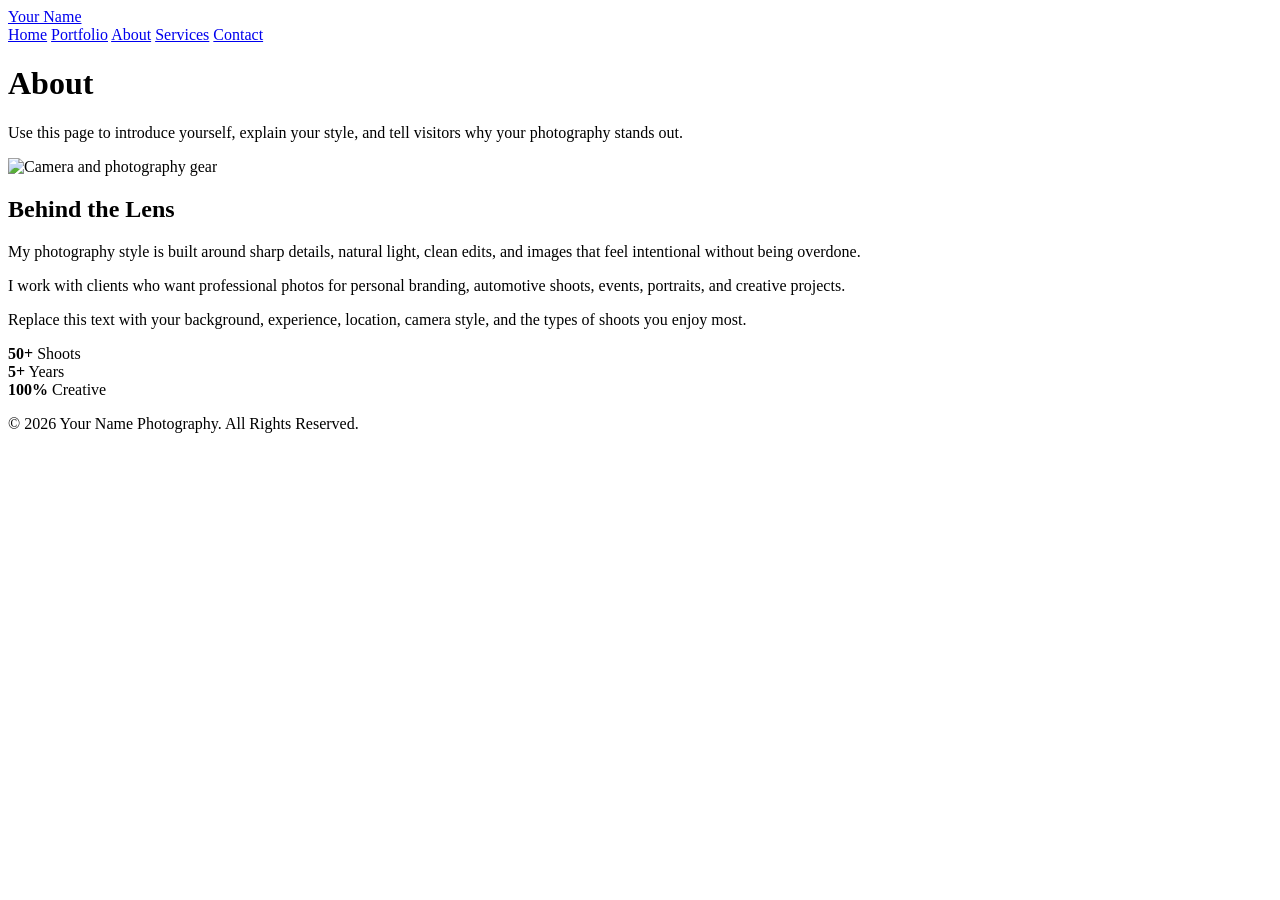
==== about.html @ 1cf20717 "asdf" ====
<!DOCTYPE html>
<html lang="en">
<head>
  <meta charset="UTF-8" />
  <meta name="viewport" content="width=device-width, initial-scale=1.0" />
  <title>Photo Portfolio | About</title>
  <link rel="stylesheet" href="styles.css" />
</head>
<body>
  <header>
  <nav class="nav">
    <a href="index.html" class="logo">Your Name</a>
    <div class="nav-links">
      <a href="index.html" class="">Home</a>
      <a href="portfolio.html" class="">Portfolio</a>
      <a href="about.html" class="active">About</a>
      <a href="services.html" class="">Services</a>
      <a href="contact.html" class="">Contact</a>
    </div>
  </nav>
</header>

  <main class="page">
  <div class="page-inner">
    <div class="page-header">
      <h1>About</h1>
      <p>Use this page to introduce yourself, explain your style, and tell visitors why your photography stands out.</p>
    </div>

    <div class="about-layout">
      <div class="about-image">
        <img src="https://images.unsplash.com/photo-1516035069371-29a1b244cc32?auto=format&fit=crop&w=1000&q=80" alt="Camera and photography gear" />
      </div>

      <div class="about-text">
        <h2>Behind the Lens</h2>
        <p>My photography style is built around sharp details, natural light, clean edits, and images that feel intentional without being overdone.</p>
        <p>I work with clients who want professional photos for personal branding, automotive shoots, events, portraits, and creative projects.</p>
        <p>Replace this text with your background, experience, location, camera style, and the types of shoots you enjoy most.</p>

        <div class="stats">
          <div class="stat">
            <strong>50+</strong>
            <span>Shoots</span>
          </div>
          <div class="stat">
            <strong>5+</strong>
            <span>Years</span>
          </div>
          <div class="stat">
            <strong>100%</strong>
            <span>Creative</span>
          </div>
        </div>
      </div>
    </div>
  </div>
</main>

  <footer>
  <p>&copy; 2026 Your Name Photography. All Rights Reserved.</p>
</footer>
</body>
</html>
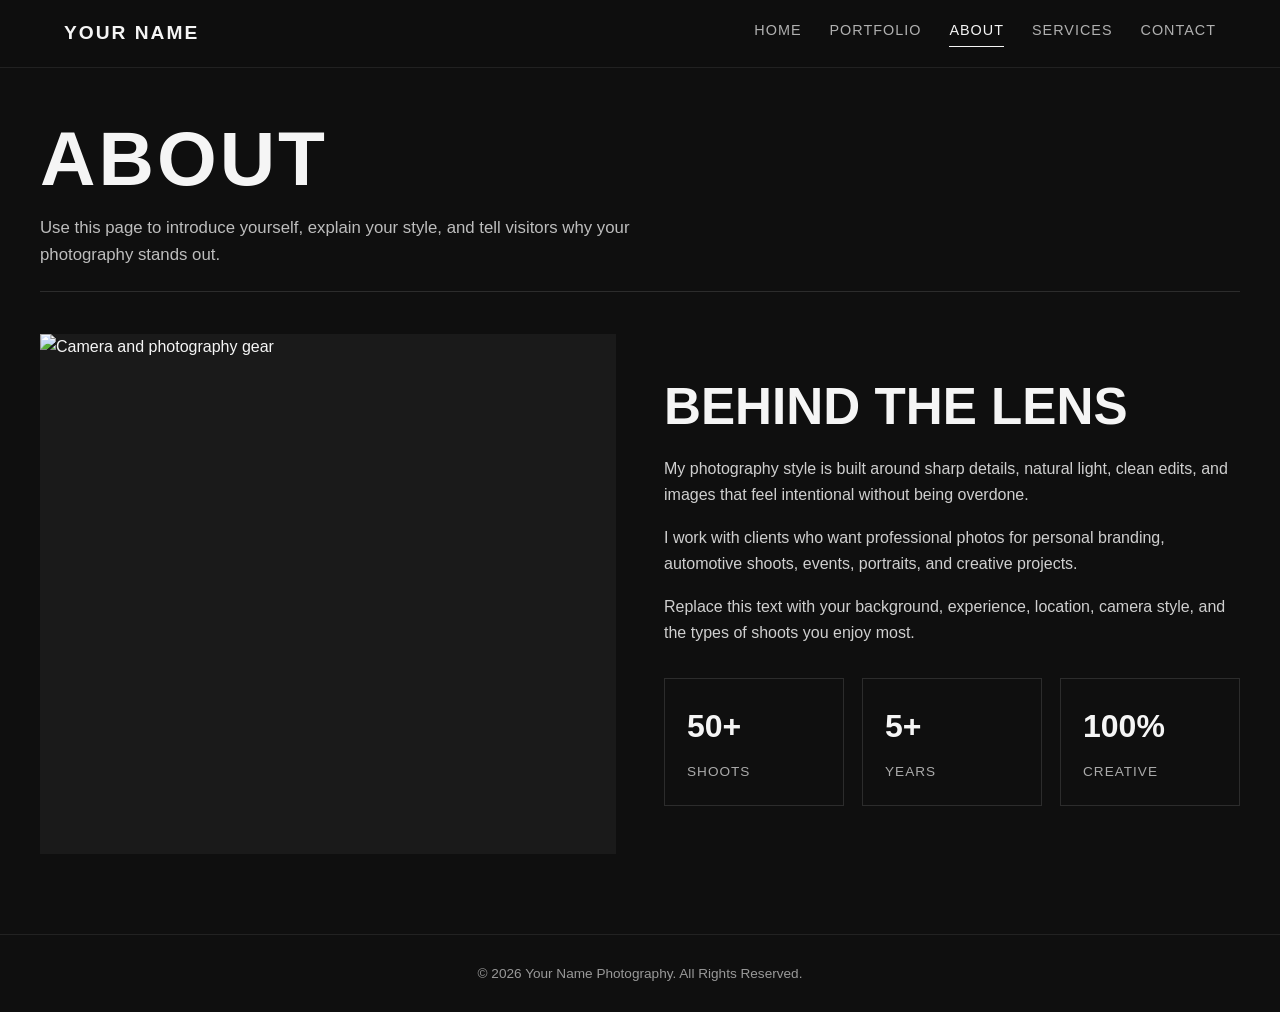
==== commit d1278cb7: "asdf" ====
--- a/about.html
+++ b/about.html
@@ -4,7 +4,7 @@
   <meta charset="UTF-8" />
   <meta name="viewport" content="width=device-width, initial-scale=1.0" />
   <title>Photo Portfolio | About</title>
-  <link rel="stylesheet" href="styles.css" />
+  <link rel="stylesheet" href="css/styles.css" />
 </head>
 <body>
   <header>
--- a/css/styles.css
+++ b/css/styles.css
@@ -0,0 +1,378 @@
+* {
+  margin: 0;
+  padding: 0;
+  box-sizing: border-box;
+}
+
+body {
+  font-family: Arial, Helvetica, sans-serif;
+  background-color: #0f0f0f;
+  color: #f5f5f5;
+  line-height: 1.6;
+}
+
+a {
+  color: inherit;
+  text-decoration: none;
+}
+
+img {
+  width: 100%;
+  display: block;
+  object-fit: cover;
+}
+
+header {
+  position: fixed;
+  top: 0;
+  left: 0;
+  width: 100%;
+  z-index: 1000;
+  background: rgba(15, 15, 15, 0.9);
+  backdrop-filter: blur(10px);
+  border-bottom: 1px solid rgba(255, 255, 255, 0.08);
+}
+
+.nav {
+  max-width: 1200px;
+  margin: 0 auto;
+  padding: 18px 24px;
+  display: flex;
+  justify-content: space-between;
+  align-items: center;
+}
+
+.logo {
+  font-size: 1.2rem;
+  font-weight: bold;
+  letter-spacing: 2px;
+  text-transform: uppercase;
+}
+
+.nav-links {
+  display: flex;
+  gap: 28px;
+  font-size: 0.9rem;
+  text-transform: uppercase;
+  letter-spacing: 1px;
+}
+
+.nav-links a {
+  opacity: 0.7;
+  transition: opacity 0.2s ease, border-color 0.2s ease;
+  border-bottom: 1px solid transparent;
+  padding-bottom: 4px;
+}
+
+.nav-links a:hover,
+.nav-links a.active {
+  opacity: 1;
+  border-color: #f5f5f5;
+}
+
+.hero {
+  min-height: 100vh;
+  background: linear-gradient(rgba(0,0,0,0.35), rgba(0,0,0,0.75)),
+    url("https://images.unsplash.com/photo-1492691527719-9d1e07e534b4?auto=format&fit=crop&w=1800&q=80") center/cover;
+  display: flex;
+  align-items: center;
+  justify-content: center;
+  text-align: center;
+  padding: 120px 24px 60px;
+}
+
+.hero-content {
+  max-width: 850px;
+}
+
+.hero h1 {
+  font-size: clamp(3rem, 8vw, 7rem);
+  line-height: 0.95;
+  text-transform: uppercase;
+  letter-spacing: 4px;
+  margin-bottom: 24px;
+}
+
+.hero p {
+  font-size: 1.1rem;
+  color: #d8d8d8;
+  max-width: 620px;
+  margin: 0 auto 36px;
+}
+
+.btn {
+  display: inline-block;
+  padding: 14px 26px;
+  border: 1px solid #f5f5f5;
+  background: transparent;
+  color: #f5f5f5;
+  text-transform: uppercase;
+  letter-spacing: 1.5px;
+  font-size: 0.85rem;
+  transition: all 0.25s ease;
+  cursor: pointer;
+}
+
+.btn:hover {
+  background: #f5f5f5;
+  color: #0f0f0f;
+}
+
+.page {
+  min-height: 100vh;
+  padding: 120px 24px 80px;
+}
+
+.page-inner {
+  max-width: 1200px;
+  margin: 0 auto;
+}
+
+.page-header {
+  margin-bottom: 42px;
+  border-bottom: 1px solid rgba(255, 255, 255, 0.12);
+  padding-bottom: 22px;
+}
+
+.page-header h1 {
+  font-size: clamp(2.6rem, 6vw, 5.5rem);
+  line-height: 1;
+  text-transform: uppercase;
+  letter-spacing: 3px;
+  margin-bottom: 18px;
+}
+
+.page-header p {
+  color: #bdbdbd;
+  max-width: 680px;
+  font-size: 1.05rem;
+}
+
+.portfolio-grid {
+  display: grid;
+  grid-template-columns: repeat(3, 1fr);
+  gap: 18px;
+}
+
+.photo-card {
+  position: relative;
+  overflow: hidden;
+  min-height: 340px;
+  background: #1a1a1a;
+}
+
+.photo-card.large {
+  grid-column: span 2;
+  min-height: 460px;
+}
+
+.photo-card.tall {
+  grid-row: span 2;
+  min-height: 700px;
+}
+
+.photo-card img {
+  height: 100%;
+  transition: transform 0.4s ease, opacity 0.4s ease;
+}
+
+.photo-card:hover img {
+  transform: scale(1.06);
+  opacity: 0.75;
+}
+
+.photo-label {
+  position: absolute;
+  left: 18px;
+  bottom: 18px;
+  background: rgba(0, 0, 0, 0.65);
+  padding: 10px 14px;
+  font-size: 0.85rem;
+  letter-spacing: 1px;
+  text-transform: uppercase;
+}
+
+.about-layout {
+  display: grid;
+  grid-template-columns: 1fr 1fr;
+  gap: 48px;
+  align-items: center;
+}
+
+.about-image {
+  min-height: 520px;
+  overflow: hidden;
+  background: #1a1a1a;
+}
+
+.about-image img {
+  height: 100%;
+}
+
+.about-text h2 {
+  font-size: clamp(2rem, 4vw, 3.5rem);
+  line-height: 1;
+  text-transform: uppercase;
+  margin-bottom: 24px;
+}
+
+.about-text p {
+  color: #cfcfcf;
+  margin-bottom: 18px;
+  font-size: 1rem;
+}
+
+.stats {
+  display: grid;
+  grid-template-columns: repeat(3, 1fr);
+  gap: 18px;
+  margin-top: 32px;
+}
+
+.stat {
+  border: 1px solid rgba(255,255,255,0.12);
+  padding: 22px;
+}
+
+.stat strong {
+  display: block;
+  font-size: 2rem;
+  margin-bottom: 6px;
+}
+
+.stat span {
+  color: #aaa;
+  font-size: 0.85rem;
+  text-transform: uppercase;
+  letter-spacing: 1px;
+}
+
+.services-grid {
+  display: grid;
+  grid-template-columns: repeat(3, 1fr);
+  gap: 18px;
+}
+
+.service-card {
+  border: 1px solid rgba(255, 255, 255, 0.12);
+  padding: 32px;
+  background: #151515;
+  min-height: 260px;
+}
+
+.service-card h2 {
+  font-size: 1.2rem;
+  text-transform: uppercase;
+  letter-spacing: 1.5px;
+  margin-bottom: 16px;
+}
+
+.service-card p {
+  color: #bdbdbd;
+  margin-bottom: 20px;
+}
+
+.price {
+  color: #fff;
+  font-size: 1.6rem;
+  font-weight: bold;
+}
+
+.contact-layout {
+  display: grid;
+  grid-template-columns: 1fr 1fr;
+  gap: 36px;
+  align-items: start;
+}
+
+.contact-card {
+  background: #151515;
+  border: 1px solid rgba(255, 255, 255, 0.12);
+  padding: 34px;
+}
+
+.contact-card h2 {
+  text-transform: uppercase;
+  letter-spacing: 1.5px;
+  margin-bottom: 18px;
+}
+
+.contact-card p,
+.contact-card li {
+  color: #cfcfcf;
+}
+
+.contact-card ul {
+  list-style: none;
+  display: grid;
+  gap: 14px;
+}
+
+form {
+  display: grid;
+  gap: 16px;
+}
+
+input,
+textarea {
+  width: 100%;
+  padding: 14px;
+  background: #0f0f0f;
+  border: 1px solid rgba(255, 255, 255, 0.18);
+  color: #fff;
+  font: inherit;
+}
+
+textarea {
+  min-height: 150px;
+  resize: vertical;
+}
+
+footer {
+  padding: 28px 24px;
+  text-align: center;
+  color: #999;
+  font-size: 0.85rem;
+  border-top: 1px solid rgba(255,255,255,0.08);
+}
+
+@media (max-width: 900px) {
+  .portfolio-grid,
+  .services-grid,
+  .about-layout,
+  .contact-layout {
+    grid-template-columns: 1fr;
+  }
+
+  .photo-card.large,
+  .photo-card.tall {
+    grid-column: auto;
+    grid-row: auto;
+    min-height: 360px;
+  }
+
+  .nav-links {
+    gap: 14px;
+    font-size: 0.75rem;
+  }
+}
+
+@media (max-width: 600px) {
+  .nav {
+    flex-direction: column;
+    gap: 14px;
+  }
+
+  .nav-links {
+    flex-wrap: wrap;
+    justify-content: center;
+  }
+
+  .stats {
+    grid-template-columns: 1fr;
+  }
+
+  .page {
+    padding: 140px 18px 70px;
+  }
+}
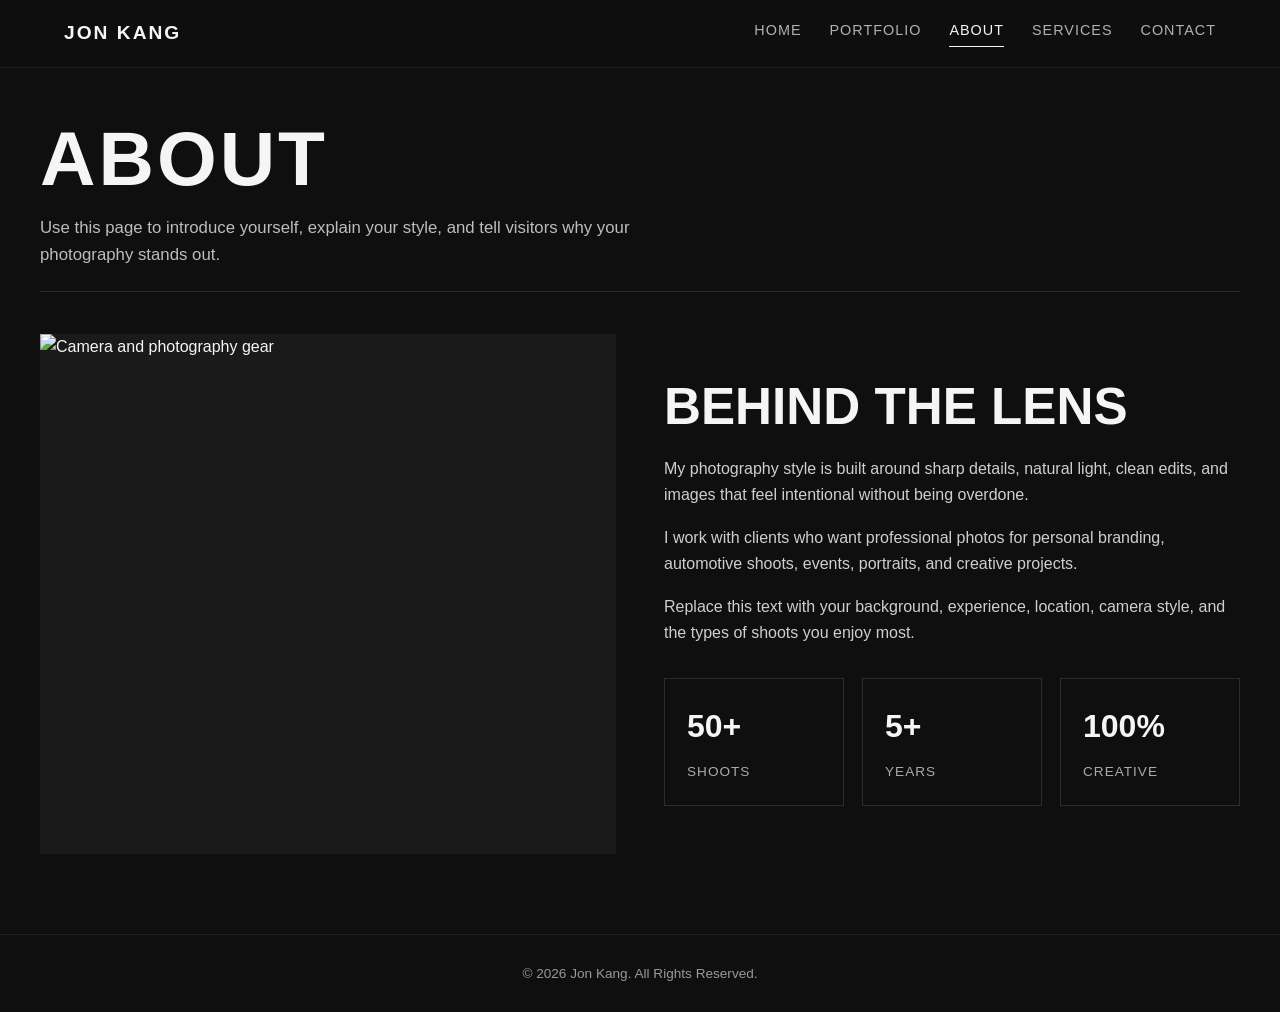
==== commit 6cc8c20d: "asdf" ====
--- a/about.html
+++ b/about.html
@@ -4,12 +4,12 @@
   <meta charset="UTF-8" />
   <meta name="viewport" content="width=device-width, initial-scale=1.0" />
   <title>Photo Portfolio | About</title>
-  <link rel="stylesheet" href="css/styles.css" />
+  <link rel="stylesheet" href="styles.css" />
 </head>
 <body>
   <header>
   <nav class="nav">
-    <a href="index.html" class="logo">Your Name</a>
+    <a href="index.html" class="logo">Jon Kang</a>
     <div class="nav-links">
       <a href="index.html" class="">Home</a>
       <a href="portfolio.html" class="">Portfolio</a>
@@ -58,7 +58,7 @@
 </main>
 
   <footer>
-  <p>&copy; 2026 Your Name Photography. All Rights Reserved.</p>
+  <p>&copy; 2026 Jon Kang. All Rights Reserved.</p>
 </footer>
 </body>
 </html>
--- a/styles.css
+++ b/styles.css
@@ -0,0 +1,378 @@
+* {
+  margin: 0;
+  padding: 0;
+  box-sizing: border-box;
+}
+
+body {
+  font-family: Arial, Helvetica, sans-serif;
+  background-color: #0f0f0f;
+  color: #f5f5f5;
+  line-height: 1.6;
+}
+
+a {
+  color: inherit;
+  text-decoration: none;
+}
+
+img {
+  width: 100%;
+  display: block;
+  object-fit: cover;
+}
+
+header {
+  position: fixed;
+  top: 0;
+  left: 0;
+  width: 100%;
+  z-index: 1000;
+  background: rgba(15, 15, 15, 0.9);
+  backdrop-filter: blur(10px);
+  border-bottom: 1px solid rgba(255, 255, 255, 0.08);
+}
+
+.nav {
+  max-width: 1200px;
+  margin: 0 auto;
+  padding: 18px 24px;
+  display: flex;
+  justify-content: space-between;
+  align-items: center;
+}
+
+.logo {
+  font-size: 1.2rem;
+  font-weight: bold;
+  letter-spacing: 2px;
+  text-transform: uppercase;
+}
+
+.nav-links {
+  display: flex;
+  gap: 28px;
+  font-size: 0.9rem;
+  text-transform: uppercase;
+  letter-spacing: 1px;
+}
+
+.nav-links a {
+  opacity: 0.7;
+  transition: opacity 0.2s ease, border-color 0.2s ease;
+  border-bottom: 1px solid transparent;
+  padding-bottom: 4px;
+}
+
+.nav-links a:hover,
+.nav-links a.active {
+  opacity: 1;
+  border-color: #f5f5f5;
+}
+
+.hero {
+  min-height: 100vh;
+  background: linear-gradient(rgba(0,0,0,0.35), rgba(0,0,0,0.75)),
+    url("https://images.unsplash.com/photo-1492691527719-9d1e07e534b4?auto=format&fit=crop&w=1800&q=80") center/cover;
+  display: flex;
+  align-items: center;
+  justify-content: center;
+  text-align: center;
+  padding: 120px 24px 60px;
+}
+
+.hero-content {
+  max-width: 850px;
+}
+
+.hero h1 {
+  font-size: clamp(3rem, 8vw, 7rem);
+  line-height: 0.95;
+  text-transform: uppercase;
+  letter-spacing: 4px;
+  margin-bottom: 24px;
+}
+
+.hero p {
+  font-size: 1.1rem;
+  color: #d8d8d8;
+  max-width: 620px;
+  margin: 0 auto 36px;
+}
+
+.btn {
+  display: inline-block;
+  padding: 14px 26px;
+  border: 1px solid #f5f5f5;
+  background: transparent;
+  color: #f5f5f5;
+  text-transform: uppercase;
+  letter-spacing: 1.5px;
+  font-size: 0.85rem;
+  transition: all 0.25s ease;
+  cursor: pointer;
+}
+
+.btn:hover {
+  background: #f5f5f5;
+  color: #0f0f0f;
+}
+
+.page {
+  min-height: 100vh;
+  padding: 120px 24px 80px;
+}
+
+.page-inner {
+  max-width: 1200px;
+  margin: 0 auto;
+}
+
+.page-header {
+  margin-bottom: 42px;
+  border-bottom: 1px solid rgba(255, 255, 255, 0.12);
+  padding-bottom: 22px;
+}
+
+.page-header h1 {
+  font-size: clamp(2.6rem, 6vw, 5.5rem);
+  line-height: 1;
+  text-transform: uppercase;
+  letter-spacing: 3px;
+  margin-bottom: 18px;
+}
+
+.page-header p {
+  color: #bdbdbd;
+  max-width: 680px;
+  font-size: 1.05rem;
+}
+
+.portfolio-grid {
+  display: grid;
+  grid-template-columns: repeat(3, 1fr);
+  gap: 18px;
+}
+
+.photo-card {
+  position: relative;
+  overflow: hidden;
+  min-height: 340px;
+  background: #1a1a1a;
+}
+
+.photo-card.large {
+  grid-column: span 2;
+  min-height: 460px;
+}
+
+.photo-card.tall {
+  grid-row: span 2;
+  min-height: 700px;
+}
+
+.photo-card img {
+  height: 100%;
+  transition: transform 0.4s ease, opacity 0.4s ease;
+}
+
+.photo-card:hover img {
+  transform: scale(1.06);
+  opacity: 0.75;
+}
+
+.photo-label {
+  position: absolute;
+  left: 18px;
+  bottom: 18px;
+  background: rgba(0, 0, 0, 0.65);
+  padding: 10px 14px;
+  font-size: 0.85rem;
+  letter-spacing: 1px;
+  text-transform: uppercase;
+}
+
+.about-layout {
+  display: grid;
+  grid-template-columns: 1fr 1fr;
+  gap: 48px;
+  align-items: center;
+}
+
+.about-image {
+  min-height: 520px;
+  overflow: hidden;
+  background: #1a1a1a;
+}
+
+.about-image img {
+  height: 100%;
+}
+
+.about-text h2 {
+  font-size: clamp(2rem, 4vw, 3.5rem);
+  line-height: 1;
+  text-transform: uppercase;
+  margin-bottom: 24px;
+}
+
+.about-text p {
+  color: #cfcfcf;
+  margin-bottom: 18px;
+  font-size: 1rem;
+}
+
+.stats {
+  display: grid;
+  grid-template-columns: repeat(3, 1fr);
+  gap: 18px;
+  margin-top: 32px;
+}
+
+.stat {
+  border: 1px solid rgba(255,255,255,0.12);
+  padding: 22px;
+}
+
+.stat strong {
+  display: block;
+  font-size: 2rem;
+  margin-bottom: 6px;
+}
+
+.stat span {
+  color: #aaa;
+  font-size: 0.85rem;
+  text-transform: uppercase;
+  letter-spacing: 1px;
+}
+
+.services-grid {
+  display: grid;
+  grid-template-columns: repeat(3, 1fr);
+  gap: 18px;
+}
+
+.service-card {
+  border: 1px solid rgba(255, 255, 255, 0.12);
+  padding: 32px;
+  background: #151515;
+  min-height: 260px;
+}
+
+.service-card h2 {
+  font-size: 1.2rem;
+  text-transform: uppercase;
+  letter-spacing: 1.5px;
+  margin-bottom: 16px;
+}
+
+.service-card p {
+  color: #bdbdbd;
+  margin-bottom: 20px;
+}
+
+.price {
+  color: #fff;
+  font-size: 1.6rem;
+  font-weight: bold;
+}
+
+.contact-layout {
+  display: grid;
+  grid-template-columns: 1fr 1fr;
+  gap: 36px;
+  align-items: start;
+}
+
+.contact-card {
+  background: #151515;
+  border: 1px solid rgba(255, 255, 255, 0.12);
+  padding: 34px;
+}
+
+.contact-card h2 {
+  text-transform: uppercase;
+  letter-spacing: 1.5px;
+  margin-bottom: 18px;
+}
+
+.contact-card p,
+.contact-card li {
+  color: #cfcfcf;
+}
+
+.contact-card ul {
+  list-style: none;
+  display: grid;
+  gap: 14px;
+}
+
+form {
+  display: grid;
+  gap: 16px;
+}
+
+input,
+textarea {
+  width: 100%;
+  padding: 14px;
+  background: #0f0f0f;
+  border: 1px solid rgba(255, 255, 255, 0.18);
+  color: #fff;
+  font: inherit;
+}
+
+textarea {
+  min-height: 150px;
+  resize: vertical;
+}
+
+footer {
+  padding: 28px 24px;
+  text-align: center;
+  color: #999;
+  font-size: 0.85rem;
+  border-top: 1px solid rgba(255,255,255,0.08);
+}
+
+@media (max-width: 900px) {
+  .portfolio-grid,
+  .services-grid,
+  .about-layout,
+  .contact-layout {
+    grid-template-columns: 1fr;
+  }
+
+  .photo-card.large,
+  .photo-card.tall {
+    grid-column: auto;
+    grid-row: auto;
+    min-height: 360px;
+  }
+
+  .nav-links {
+    gap: 14px;
+    font-size: 0.75rem;
+  }
+}
+
+@media (max-width: 600px) {
+  .nav {
+    flex-direction: column;
+    gap: 14px;
+  }
+
+  .nav-links {
+    flex-wrap: wrap;
+    justify-content: center;
+  }
+
+  .stats {
+    grid-template-columns: 1fr;
+  }
+
+  .page {
+    padding: 140px 18px 70px;
+  }
+}
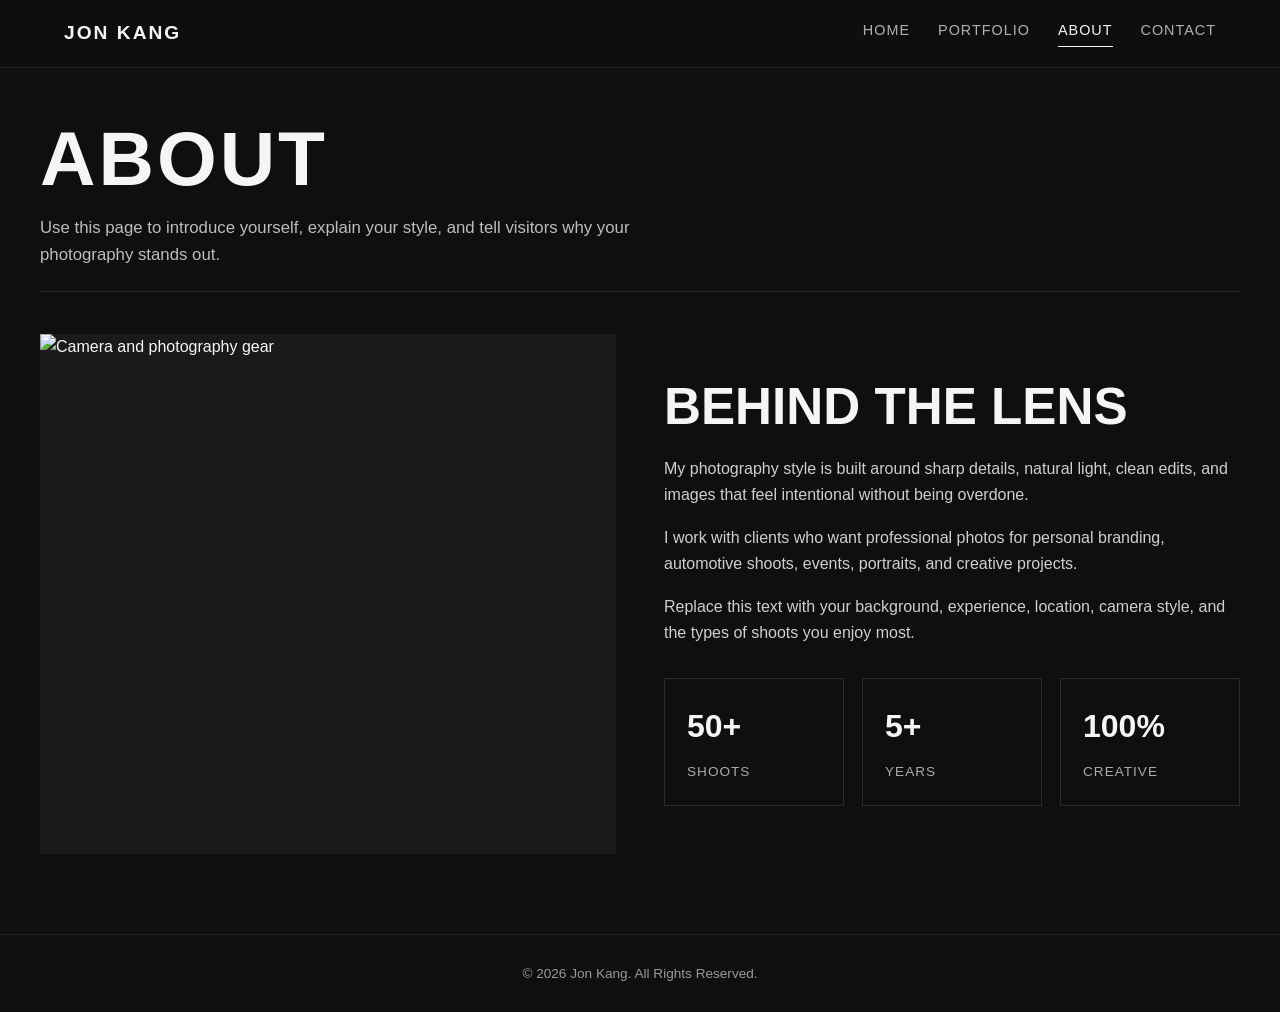
==== commit 3c8daa84: "asdf" ====
--- a/about.html
+++ b/about.html
@@ -14,7 +14,6 @@
       <a href="index.html" class="">Home</a>
       <a href="portfolio.html" class="">Portfolio</a>
       <a href="about.html" class="active">About</a>
-      <a href="services.html" class="">Services</a>
       <a href="contact.html" class="">Contact</a>
     </div>
   </nav>
--- a/styles.css
+++ b/styles.css
@@ -68,36 +68,6 @@
 .nav-links a.active {
   opacity: 1;
   border-color: #f5f5f5;
-}
-
-.hero {
-  min-height: 100vh;
-  background: linear-gradient(rgba(0,0,0,0.35), rgba(0,0,0,0.75)),
-    url("https://images.unsplash.com/photo-1492691527719-9d1e07e534b4?auto=format&fit=crop&w=1800&q=80") center/cover;
-  display: flex;
-  align-items: center;
-  justify-content: center;
-  text-align: center;
-  padding: 120px 24px 60px;
-}
-
-.hero-content {
-  max-width: 850px;
-}
-
-.hero h1 {
-  font-size: clamp(3rem, 8vw, 7rem);
-  line-height: 0.95;
-  text-transform: uppercase;
-  letter-spacing: 4px;
-  margin-bottom: 24px;
-}
-
-.hero p {
-  font-size: 1.1rem;
-  color: #d8d8d8;
-  max-width: 620px;
-  margin: 0 auto 36px;
 }
 
 .btn {
@@ -357,22 +327,113 @@
   }
 }
 
-@media (max-width: 600px) {
-  .nav {
-    flex-direction: column;
-    gap: 14px;
-  }
-
-  .nav-links {
-    flex-wrap: wrap;
-    justify-content: center;
-  }
-
-  .stats {
+.category-gallery {
+  display: grid;
+  grid-template-columns: repeat(3, 1fr);
+  gap: 18px;
+  align-items: start;
+}
+
+.category-gallery img {
+  width: 100%;
+  height: auto;
+  object-fit: contain;
+  display: block;
+  background: none;
+}
+
+@media (max-width: 900px) {
+  .category-gallery {
     grid-template-columns: 1fr;
   }
 
-  .page {
-    padding: 140px 18px 70px;
+  .category-gallery img {
+    height: 340px;
   }
 }
+
+.hero {
+  min-height: 100vh;
+  position: relative;
+  padding: 0;
+  overflow: hidden;
+  background: #0f0f0f;
+}
+
+.hero-grid {
+  height: calc(100vh - 90px);
+  margin-top: 90px;
+  display: grid;
+  grid-template-columns: 1fr 1fr;
+  grid-template-rows: 1fr 1fr;
+  gap: 12px;
+  padding: 12px;
+  grid-template-areas:
+    "photo3 photo1"
+    "photo4 photo2";
+}
+
+.hero-tile {
+  overflow: hidden;
+  background: #000;
+}
+
+.hero-tile img {
+  width: 100%;
+  height: 100%;
+  object-fit: cover;
+  object-position: center;
+  display: block;
+}
+
+.hero-photo-1 {
+  grid-area: photo1;
+}
+
+.hero-photo-2 {
+  grid-area: photo2;
+}
+
+.hero-photo-3 {
+  grid-area: photo3;
+}
+
+.hero-photo-4 {
+  grid-area: photo4;
+}
+
+.hero::after {
+  content: "";
+  position: absolute;
+  inset: 0;
+  background: rgba(0, 0, 0, 0.45);
+  z-index: 1;
+  pointer-events: none;
+}
+
+.hero-content {
+  position: absolute;
+  z-index: 2;
+  max-width: 850px;
+  width: 100%;
+  padding: 24px;
+  text-align: center;
+  top: 50%;
+  left: 50%;
+  transform: translate(-50%, -50%);
+}
+
+.single-card {
+  grid-template-columns: minmax(0, 650px);
+  justify-content: center;
+}
+
+.contact-card a {
+  color: #f5f5f5;
+  text-decoration: underline;
+  text-underline-offset: 4px;
+}
+
+.contact-card a:hover {
+  opacity: 0.75;
+}
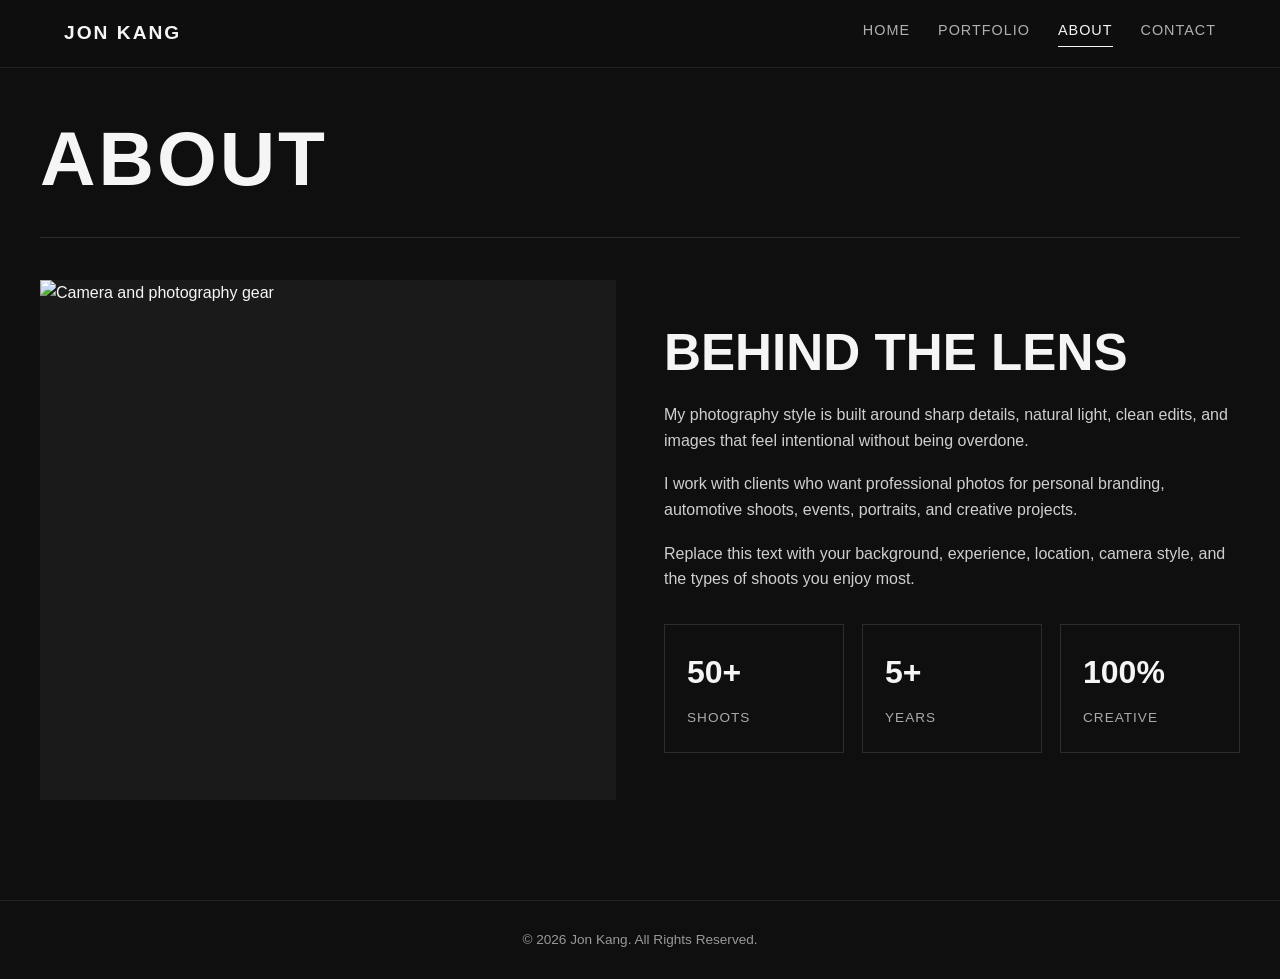
==== commit c93a9751: "asdf" ====
--- a/about.html
+++ b/about.html
@@ -23,12 +23,11 @@
   <div class="page-inner">
     <div class="page-header">
       <h1>About</h1>
-      <p>Use this page to introduce yourself, explain your style, and tell visitors why your photography stands out.</p>
     </div>
 
     <div class="about-layout">
       <div class="about-image">
-        <img src="https://images.unsplash.com/photo-1516035069371-29a1b244cc32?auto=format&fit=crop&w=1000&q=80" alt="Camera and photography gear" />
+        <img src="https://shotkit.com/wp-content/uploads/bb-plugin/cache/Sony-a7-iii-review-shotkit-jason-vinson-013-landscape-c8aa5e452a0e4825ca1bf99fbfb9c760-zybravgx2q47.jpg" alt="Camera and photography gear" />
       </div>
 
       <div class="about-text">
--- a/styles.css
+++ b/styles.css
@@ -19,8 +19,9 @@
 img {
   width: 100%;
   display: block;
-  object-fit: cover;
-}
+}
+
+/* Header / Navigation */
 
 header {
   position: fixed;
@@ -28,7 +29,7 @@
   left: 0;
   width: 100%;
   z-index: 1000;
-  background: rgba(15, 15, 15, 0.9);
+  background: rgba(15, 15, 15, 0.92);
   backdrop-filter: blur(10px);
   border-bottom: 1px solid rgba(255, 255, 255, 0.08);
 }
@@ -70,6 +71,72 @@
   border-color: #f5f5f5;
 }
 
+/* Home Hero */
+
+.hero {
+  min-height: 100vh;
+  position: relative;
+  padding: 0;
+  overflow: hidden;
+  background: #0f0f0f;
+}
+
+.hero-grid {
+  height: calc(100vh - 80px);
+  margin-top: 80px;
+  display: grid;
+  grid-template-columns: 1fr 1fr;
+  gap: 12px;
+  padding: 12px;
+}
+
+.hero-tile {
+  overflow: hidden;
+  background: #000;
+}
+
+.hero-tile img {
+  width: 100%;
+  height: 100%;
+  object-fit: cover;
+  object-position: center;
+}
+
+.hero::after {
+  content: "";
+  position: absolute;
+  inset: 0;
+  background: rgba(0, 0, 0, 0.45);
+  z-index: 1;
+  pointer-events: none;
+}
+
+.hero-content {
+  position: absolute;
+  z-index: 2;
+  max-width: 850px;
+  width: 100%;
+  padding: 24px;
+  text-align: center;
+  top: 50%;
+  left: 50%;
+  transform: translate(-50%, -50%);
+}
+
+.hero-content h1 {
+  font-size: clamp(2.5rem, 6vw, 5rem);
+  line-height: 1;
+  margin-bottom: 18px;
+}
+
+.hero-content p {
+  max-width: 700px;
+  margin: 0 auto 24px;
+  color: #f0f0f0;
+}
+
+/* Buttons */
+
 .btn {
   display: inline-block;
   padding: 14px 26px;
@@ -88,6 +155,8 @@
   color: #0f0f0f;
 }
 
+/* General Page Layout */
+
 .page {
   min-height: 100vh;
   padding: 120px 24px 80px;
@@ -118,31 +187,25 @@
   font-size: 1.05rem;
 }
 
+/* Main Portfolio Page */
+
 .portfolio-grid {
   display: grid;
-  grid-template-columns: repeat(3, 1fr);
+  grid-template-columns: repeat(2, 1fr);
   gap: 18px;
 }
 
 .photo-card {
   position: relative;
   overflow: hidden;
-  min-height: 340px;
+  min-height: 440px;
   background: #1a1a1a;
 }
 
-.photo-card.large {
-  grid-column: span 2;
-  min-height: 460px;
-}
-
-.photo-card.tall {
-  grid-row: span 2;
-  min-height: 700px;
-}
-
 .photo-card img {
+  width: 100%;
   height: 100%;
+  object-fit: cover;
   transition: transform 0.4s ease, opacity 0.4s ease;
 }
 
@@ -162,6 +225,25 @@
   text-transform: uppercase;
 }
 
+/* Automotive / Portrait Gallery Pages */
+/* Masonry layout removes empty gaps between different image sizes */
+
+.category-gallery {
+  column-count: 3;
+  column-gap: 18px;
+}
+
+.category-gallery img {
+  width: 100%;
+  height: auto;
+  display: block;
+  margin-bottom: 18px;
+  break-inside: avoid;
+  background: #1a1a1a;
+}
+
+/* About Page */
+
 .about-layout {
   display: grid;
   grid-template-columns: 1fr 1fr;
@@ -176,7 +258,9 @@
 }
 
 .about-image img {
+  width: 100%;
   height: 100%;
+  object-fit: cover;
 }
 
 .about-text h2 {
@@ -200,7 +284,7 @@
 }
 
 .stat {
-  border: 1px solid rgba(255,255,255,0.12);
+  border: 1px solid rgba(255, 255, 255, 0.12);
   padding: 22px;
 }
 
@@ -217,42 +301,18 @@
   letter-spacing: 1px;
 }
 
-.services-grid {
-  display: grid;
-  grid-template-columns: repeat(3, 1fr);
-  gap: 18px;
-}
-
-.service-card {
-  border: 1px solid rgba(255, 255, 255, 0.12);
-  padding: 32px;
-  background: #151515;
-  min-height: 260px;
-}
-
-.service-card h2 {
-  font-size: 1.2rem;
-  text-transform: uppercase;
-  letter-spacing: 1.5px;
-  margin-bottom: 16px;
-}
-
-.service-card p {
-  color: #bdbdbd;
-  margin-bottom: 20px;
-}
-
-.price {
-  color: #fff;
-  font-size: 1.6rem;
-  font-weight: bold;
-}
+/* Contact Page */
 
 .contact-layout {
   display: grid;
   grid-template-columns: 1fr 1fr;
   gap: 36px;
   align-items: start;
+}
+
+.contact-layout.single-card {
+  grid-template-columns: minmax(0, 650px);
+  justify-content: center;
 }
 
 .contact-card {
@@ -278,46 +338,40 @@
   gap: 14px;
 }
 
-form {
-  display: grid;
-  gap: 16px;
-}
-
-input,
-textarea {
-  width: 100%;
-  padding: 14px;
-  background: #0f0f0f;
-  border: 1px solid rgba(255, 255, 255, 0.18);
-  color: #fff;
-  font: inherit;
-}
-
-textarea {
-  min-height: 150px;
-  resize: vertical;
-}
+.contact-card a {
+  color: #f5f5f5;
+  text-decoration: underline;
+  text-underline-offset: 4px;
+}
+
+.contact-card a:hover {
+  opacity: 0.75;
+}
+
+/* Footer */
 
 footer {
   padding: 28px 24px;
   text-align: center;
   color: #999;
   font-size: 0.85rem;
-  border-top: 1px solid rgba(255,255,255,0.08);
-}
+  border-top: 1px solid rgba(255, 255, 255, 0.08);
+}
+
+/* Responsive */
 
 @media (max-width: 900px) {
   .portfolio-grid,
-  .services-grid,
   .about-layout,
   .contact-layout {
     grid-template-columns: 1fr;
   }
 
-  .photo-card.large,
-  .photo-card.tall {
-    grid-column: auto;
-    grid-row: auto;
+  .category-gallery {
+    column-count: 2;
+  }
+
+  .photo-card {
     min-height: 360px;
   }
 
@@ -327,113 +381,42 @@
   }
 }
 
-.category-gallery {
-  display: grid;
-  grid-template-columns: repeat(3, 1fr);
-  gap: 18px;
-  align-items: start;
-}
-
-.category-gallery img {
-  width: 100%;
-  height: auto;
-  object-fit: contain;
-  display: block;
-  background: none;
-}
-
-@media (max-width: 900px) {
+@media (max-width: 600px) {
+  .nav {
+    flex-direction: column;
+    gap: 14px;
+  }
+
+  .nav-links {
+    flex-wrap: wrap;
+    justify-content: center;
+  }
+
+  .hero-grid {
+    height: auto;
+    min-height: 100vh;
+    grid-template-columns: 1fr;
+    grid-template-rows: repeat(4, 300px);
+    grid-template-areas:
+      "photo1"
+      "photo2"
+      "photo3"
+      "photo4";
+  }
+
+  .hero-content h1 {
+    font-size: 2.4rem;
+  }
+
+  .page {
+    padding: 150px 18px 70px;
+  }
+
   .category-gallery {
+    column-count: 1;
+  }
+
+  .stats {
     grid-template-columns: 1fr;
   }
-
-  .category-gallery img {
-    height: 340px;
-  }
-}
-
-.hero {
-  min-height: 100vh;
-  position: relative;
-  padding: 0;
-  overflow: hidden;
-  background: #0f0f0f;
-}
-
-.hero-grid {
-  height: calc(100vh - 90px);
-  margin-top: 90px;
-  display: grid;
-  grid-template-columns: 1fr 1fr;
-  grid-template-rows: 1fr 1fr;
-  gap: 12px;
-  padding: 12px;
-  grid-template-areas:
-    "photo3 photo1"
-    "photo4 photo2";
-}
-
-.hero-tile {
-  overflow: hidden;
-  background: #000;
-}
-
-.hero-tile img {
-  width: 100%;
-  height: 100%;
-  object-fit: cover;
-  object-position: center;
-  display: block;
-}
-
-.hero-photo-1 {
-  grid-area: photo1;
-}
-
-.hero-photo-2 {
-  grid-area: photo2;
-}
-
-.hero-photo-3 {
-  grid-area: photo3;
-}
-
-.hero-photo-4 {
-  grid-area: photo4;
-}
-
-.hero::after {
-  content: "";
-  position: absolute;
-  inset: 0;
-  background: rgba(0, 0, 0, 0.45);
-  z-index: 1;
-  pointer-events: none;
-}
-
-.hero-content {
-  position: absolute;
-  z-index: 2;
-  max-width: 850px;
-  width: 100%;
-  padding: 24px;
-  text-align: center;
-  top: 50%;
-  left: 50%;
-  transform: translate(-50%, -50%);
-}
-
-.single-card {
-  grid-template-columns: minmax(0, 650px);
-  justify-content: center;
-}
-
-.contact-card a {
-  color: #f5f5f5;
-  text-decoration: underline;
-  text-underline-offset: 4px;
-}
-
-.contact-card a:hover {
-  opacity: 0.75;
-}
+}
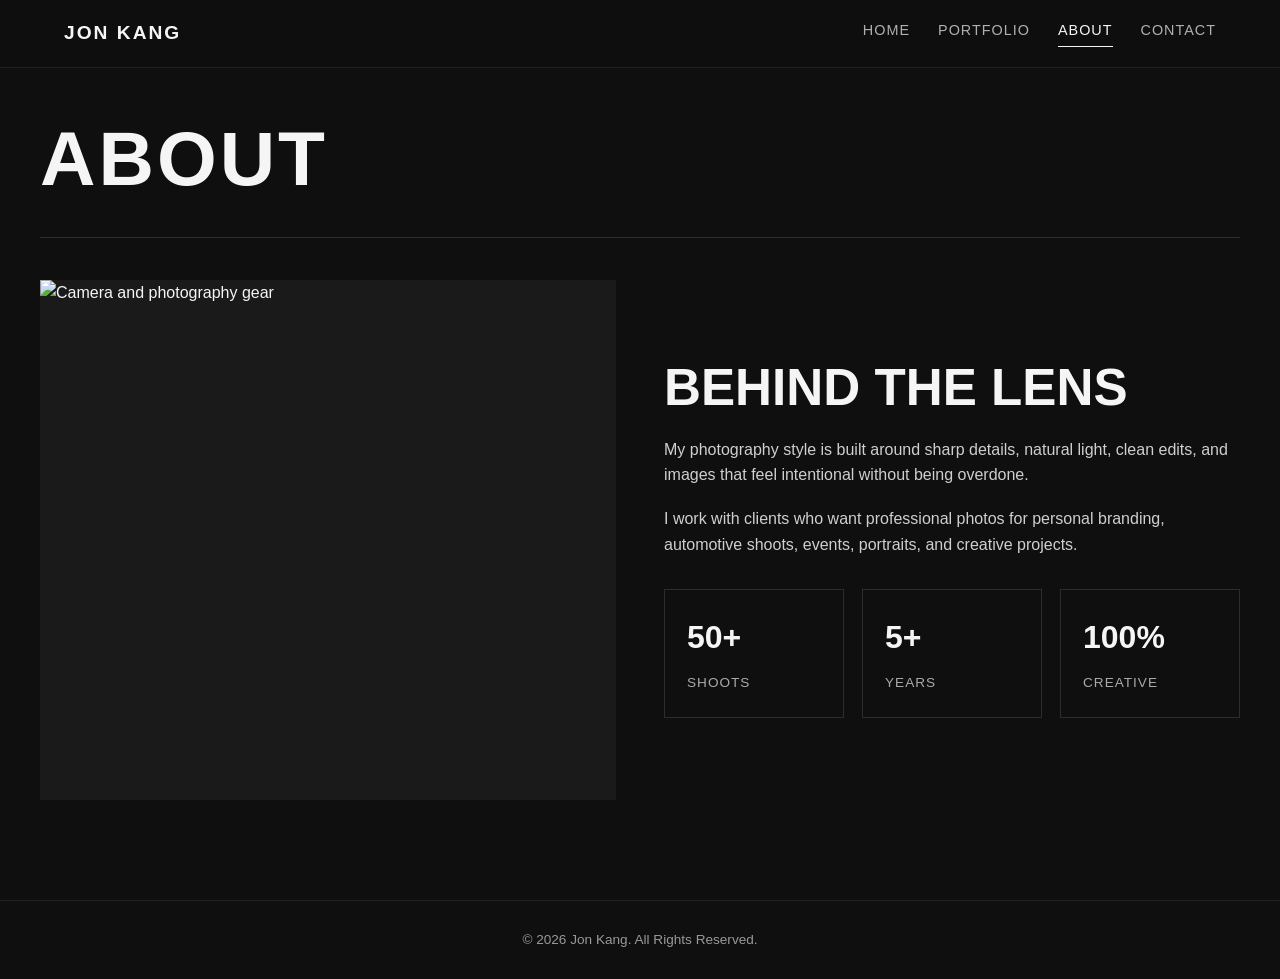
==== commit a59649ae: "asdf" ====
--- a/about.html
+++ b/about.html
@@ -34,7 +34,6 @@
         <h2>Behind the Lens</h2>
         <p>My photography style is built around sharp details, natural light, clean edits, and images that feel intentional without being overdone.</p>
         <p>I work with clients who want professional photos for personal branding, automotive shoots, events, portraits, and creative projects.</p>
-        <p>Replace this text with your background, experience, location, camera style, and the types of shoots you enjoy most.</p>
 
         <div class="stats">
           <div class="stat">
